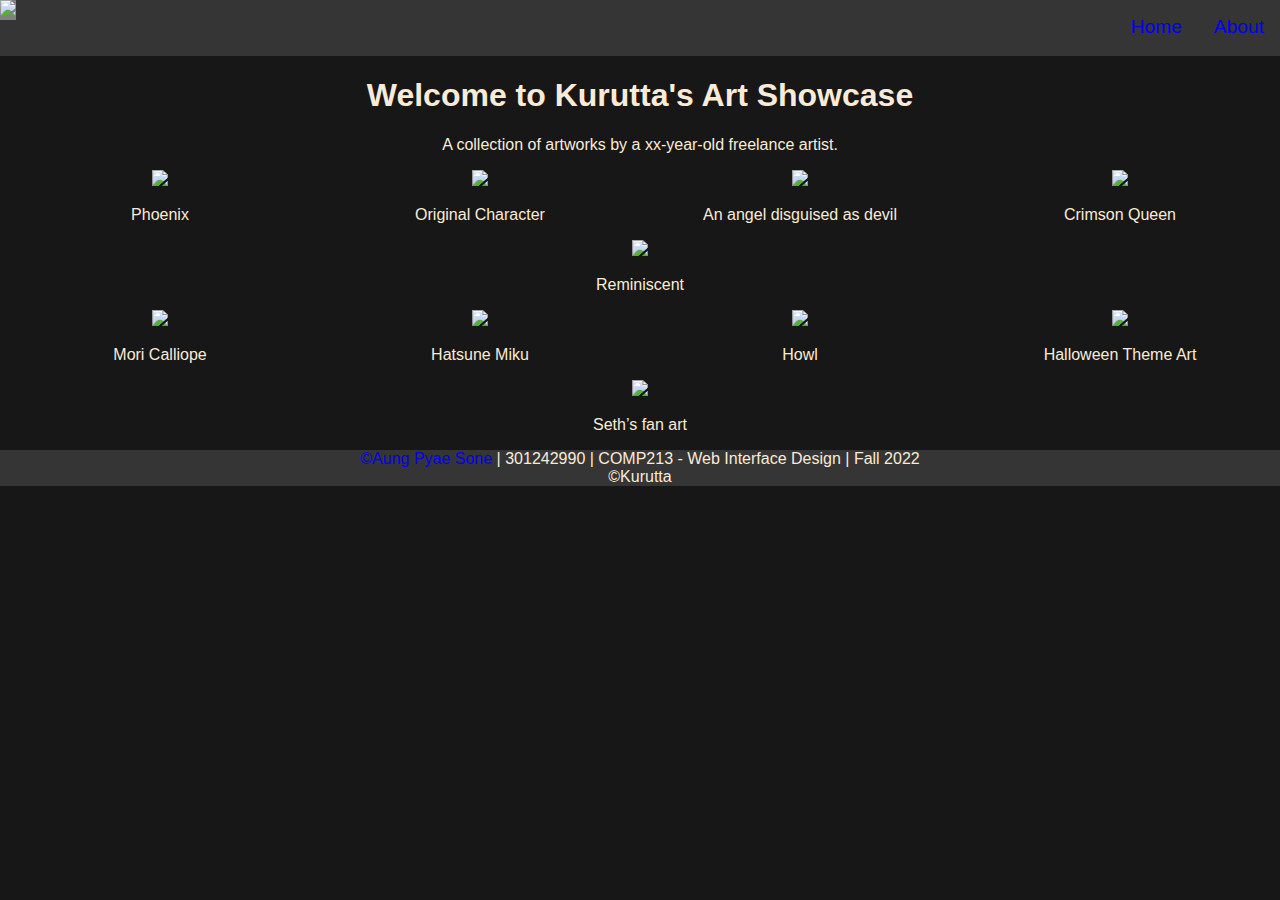
==== index.html @ 25a86a5a "Add files via upload" ====
<!DOCTYPE html>
<html lang="en">
<head>
    <meta charset="UTF-8">
    <meta http-equiv="X-UA-Compatible" content="IE=edge">
    <meta name="viewport" content="width=device-width, initial-scale=1.0">
    <link rel="stylesheet" href="styles.css">
    <title>Kurutta's showcase</title>
</head>
<body>
    <header>
        <div class="nav-bar">
            <a href="index.html" style="float: left;">
                <img src="../Final Project/img/kuruttas-art-low-resolution-logo-white-on-transparent-background.png" class="logo">
            </a>
            <div class="nav-content">
                <a class="nav-item" href="../Final Project/about.html">About</a>
                <a class="nav-item" href="../Final Project/index.html">Home</a>
            </div>
        </div>
    </header>
    <content class="content">
        <h1>Welcome to Kurutta's Art Showcase</h1>
        <p>
            A collection of artworks by a xx-year-old freelance artist.
        </p>
        <div class="img-1-row">
            <div class="img1">
            <a href="phoenix.html">
                <img class="small-img" src="../Final Project/img/phoenix.jpg">
            </a>
            <p>
                Phoenix 
            </p>
            </div>
            <div class="img1">
            <a href="king.html">
                <img class="small-img" src="../Final Project/img/king.jpg">
            </a>
            <p>
                Original Character 
            </p>
            </div>
            <div class="img1">
            <a href="angleofdeath.html">
                <img class="small-img" src="../Final Project/img/angleofdeath.jpg">
            </a>
            <p>
                An angel disguised as devil
            </p>
            </div>
            <div class="img1">
            <a href="queen.html"> 
                <img class="small-img" src="../Final Project/img/queen.jpg">
            </a>
            <p>
                Crimson Queen
            </p>
             </div>
             <div class="big-img">
                <a href="cat.html">
                <img class="center-img" src="../Final Project/img/cat.jpg">
                </a>
                <p>
                    Reminiscent
                </p>
             </div>
        </div>
        <div class="img-1-row">
            <div class="img1">
            <a href="calliope.html">
                <img class="small-img" src="../Final Project/img/calliope.jpg">
            </a>
            <p>
                Mori Calliope
            </p>
            </div>
            <div class="img1">
            <a href="cyberpunk.html">
                <img class="small-img" src="../Final Project/img/cyberpunk-clothing.jpg">
            </a>
            <p>
                Hatsune Miku
            </p>
            </div>
            <div class="img1">
            <a href="howl.html">
                <img class="small-img" src="../Final Project/img/howl.jpg">
            </a>
            <p>
                Howl
            </p>
            </div>
            <div class="img1">
            <a href="shota.html">
                <img class="small-img" src="../Final Project/img/shota-halloween.jpg">
            </a>
            <p>
                Halloween Theme Art
            </p>
             </div>
             <div class="big-img">
                <a href="catguy.html">
                <img class="center-img" src="../Final Project/img/maid-cat-guy.jpg">
                </a>
                <p>
                    Seth’s fan art 
                </p>
             </div>
        </div>      
    </content>
    <footer>
        <a href="http://studentweb.cencol.ca/a852/Assignment1/">©Aung Pyae Sone</a> | 301242990 | COMP213 - Web Interface Design | Fall 2022<br>
        ©Kurutta
    </footer>

</body>
</html>
---- styles.css ----
body {
    background-color: #171717;
    color: antiquewhite;
    font-family:'Franklin Gothic Medium', 'Arial Narrow', Arial, sans-serif;
    margin: auto;
}

.logo {
    height: 3rem;
    width: auto;
}

.nav-bar {
    background-color: #353535;
    color: aliceblue;
    display: block;
    height: 3.5rem;
}

.nav-content a {
    float: right;
    display: inline;
    font-size: larger;
    padding: 1rem ;
    text-align: center;
    
}

.nav-content a:hover,
.nav-bar a:hover {
    background-color: grey;
    transition: 1.5s;
}

a {
    text-decoration: none;
}

a:visited{
    color: aliceblue;
}

.content {
    text-align: center;
}

.container {
    background-color: #F0F0F0;
    color: #53618A;
    width: 50%;
    margin-left: auto;
    margin-right: auto;
    margin-top: 50px;
    border-radius: 15px;
    font-size: x-large;
}

.img1 {
    float: left;
    display: inline;
    width: 25%;
    
}

.big-img {
    width: 50%;
    margin: auto;
}

.small-img {
    height: 350px;
}

.center-img {
    height: 600px;
}

td{
    padding-left: 50px;
}

.art {
    height: 500px;
    width: auto;
    margin-left: 5rem;
    float: left;
    margin-right: 10rem;

}

.description{
    width: 70%;
}

.amount {
    border-radius: 7px;
    width: 5.5em;
    font-size: large;
}

.submit {

    font-size: large;
}
.small-img:hover {
    transform: translateY(-10px);
}

.center-img:hover {
    transform: translateY(-10px);
}

footer {
    text-align: center;
    background-color:#353535
}

.artist {
    height: 250px;
}
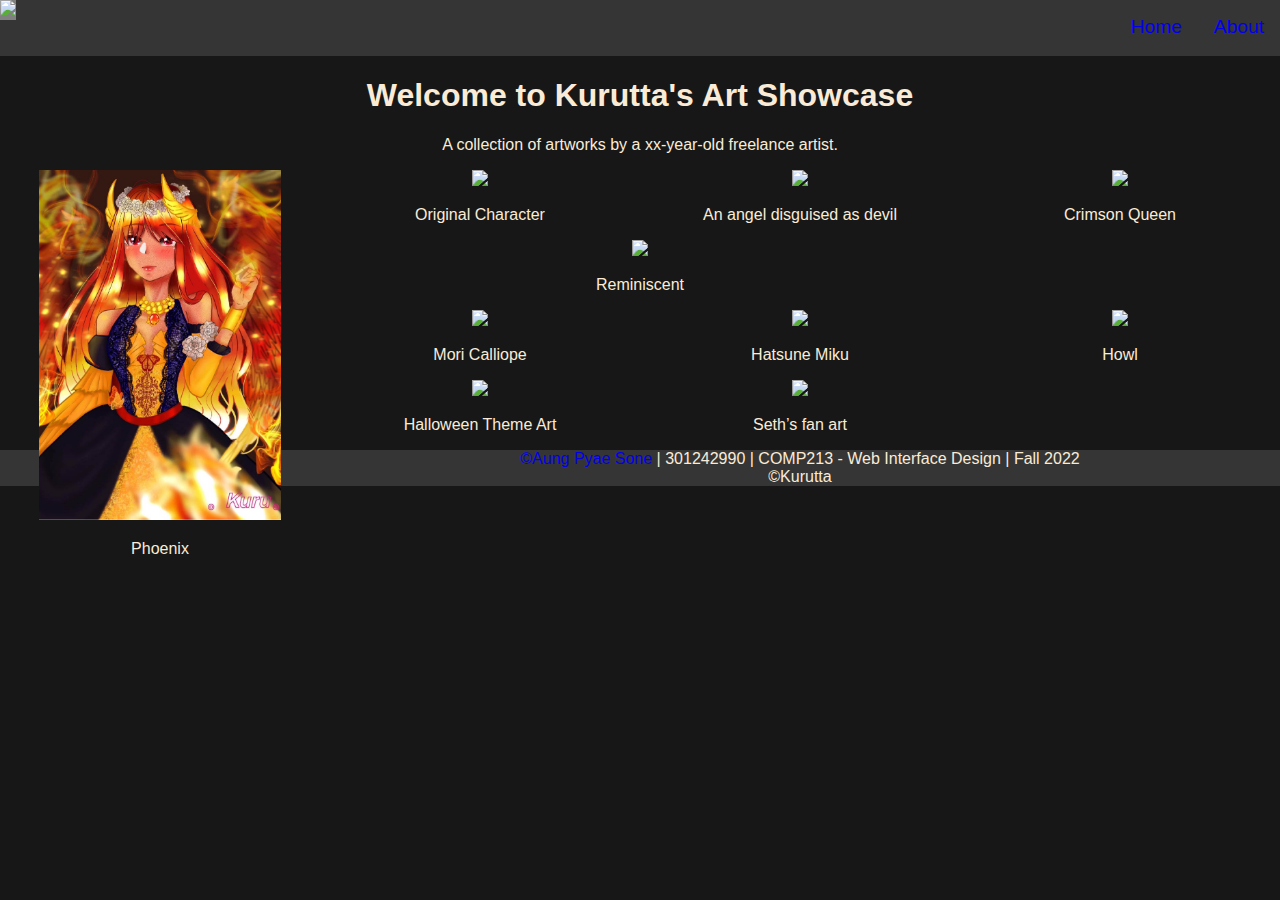
==== commit c486f1eb: "Update index.html" ====
--- a/index.html
+++ b/index.html
@@ -27,7 +27,7 @@
         <div class="img-1-row">
             <div class="img1">
             <a href="phoenix.html">
-                <img class="small-img" src="../Final Project/img/phoenix.jpg">
+                <img class="small-img" src="../img/phoenix.jpg">
             </a>
             <p>
                 Phoenix 
@@ -115,4 +115,4 @@
     </footer>
 
 </body>
-</html>+</html>
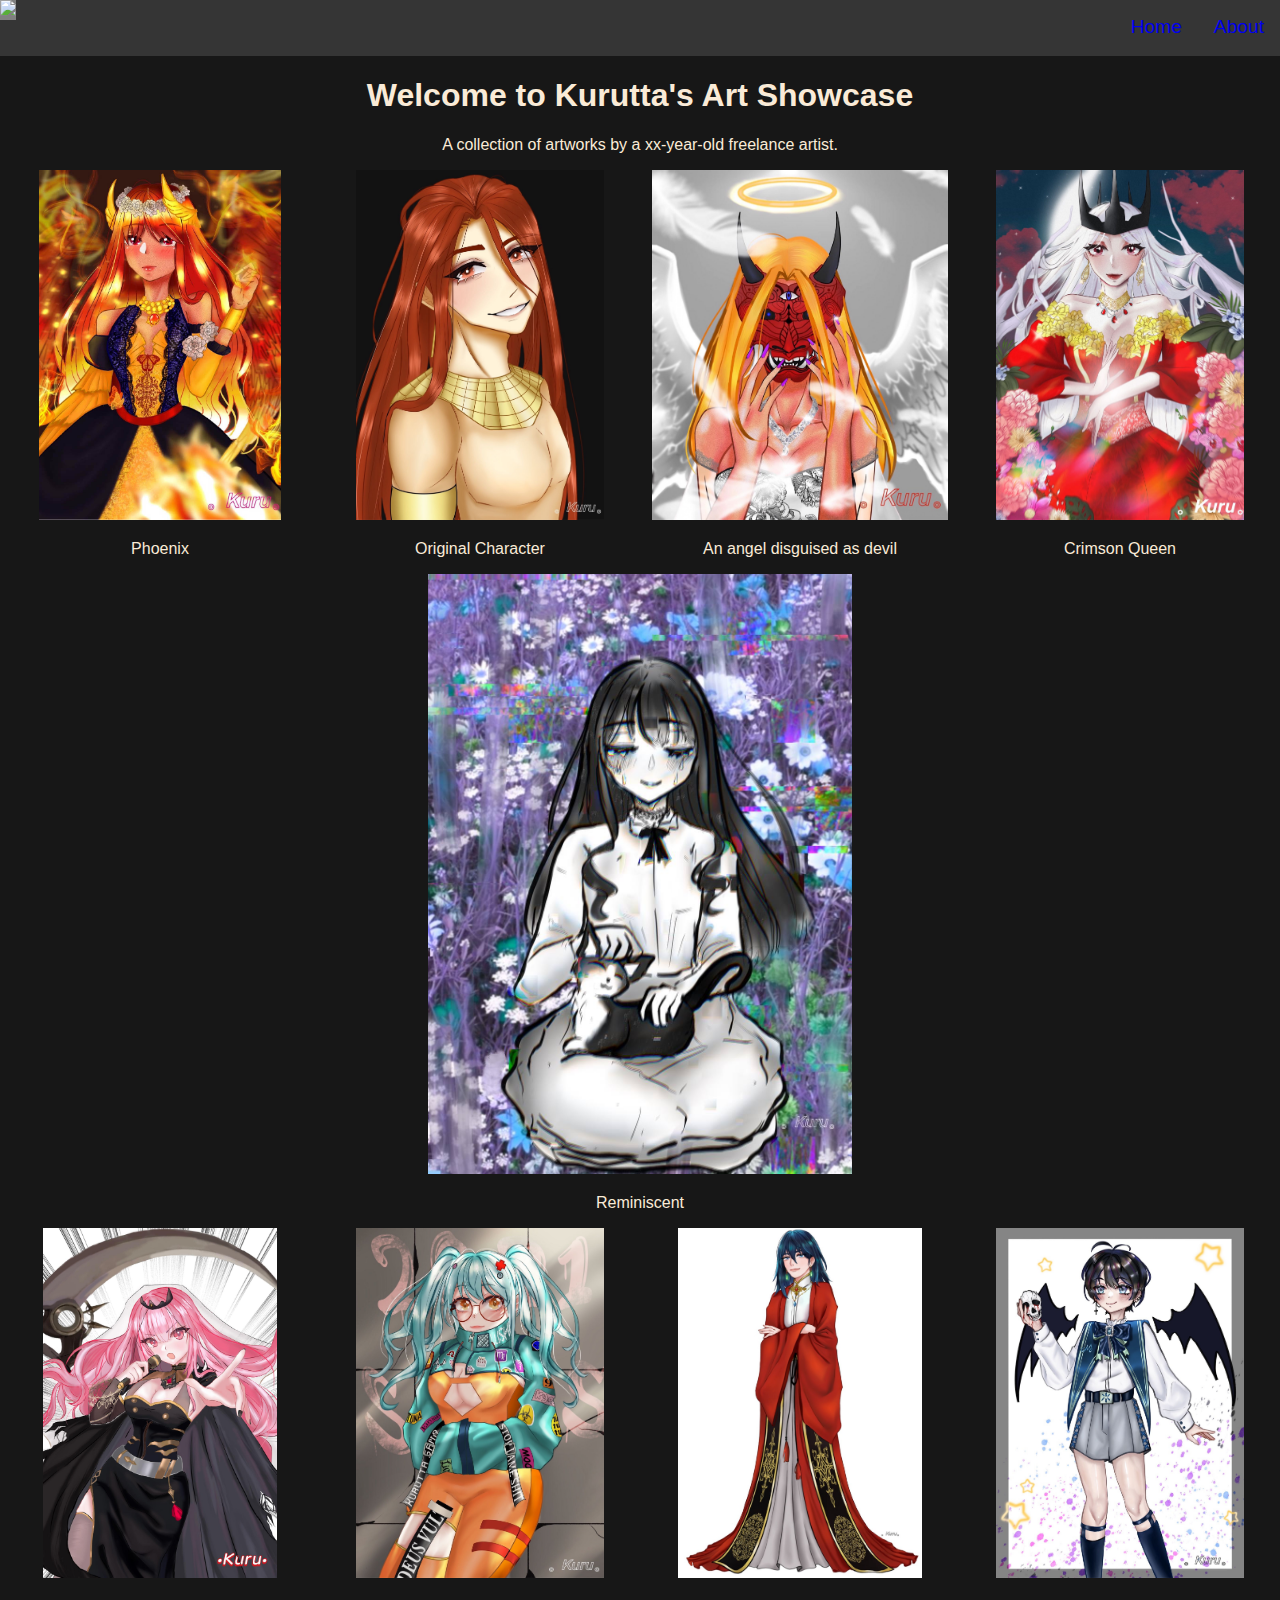
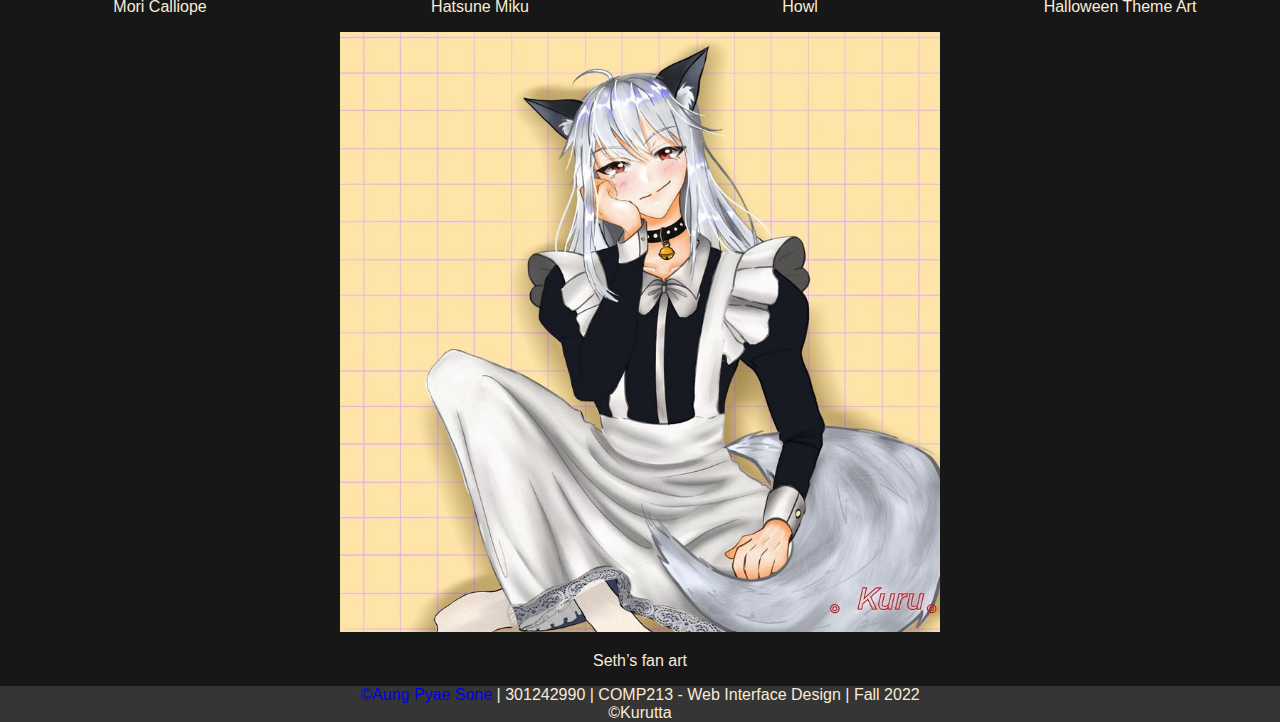
==== commit c16509f8: "Update index.html" ====
--- a/index.html
+++ b/index.html
@@ -14,8 +14,8 @@
                 <img src="../Final Project/img/kuruttas-art-low-resolution-logo-white-on-transparent-background.png" class="logo">
             </a>
             <div class="nav-content">
-                <a class="nav-item" href="../Final Project/about.html">About</a>
-                <a class="nav-item" href="../Final Project/index.html">Home</a>
+                <a class="nav-item" href="/about.html">About</a>
+                <a class="nav-item" href="/index.html">Home</a>
             </div>
         </div>
     </header>
@@ -27,7 +27,7 @@
         <div class="img-1-row">
             <div class="img1">
             <a href="phoenix.html">
-                <img class="small-img" src="../img/phoenix.jpg">
+                <img class="small-img" src="/img/phoenix.jpg">
             </a>
             <p>
                 Phoenix 
@@ -35,7 +35,7 @@
             </div>
             <div class="img1">
             <a href="king.html">
-                <img class="small-img" src="../Final Project/img/king.jpg">
+                <img class="small-img" src="/img/king.jpg">
             </a>
             <p>
                 Original Character 
@@ -43,7 +43,7 @@
             </div>
             <div class="img1">
             <a href="angleofdeath.html">
-                <img class="small-img" src="../Final Project/img/angleofdeath.jpg">
+                <img class="small-img" src="/img/angleofdeath.jpg">
             </a>
             <p>
                 An angel disguised as devil
@@ -51,7 +51,7 @@
             </div>
             <div class="img1">
             <a href="queen.html"> 
-                <img class="small-img" src="../Final Project/img/queen.jpg">
+                <img class="small-img" src="/img/queen.jpg">
             </a>
             <p>
                 Crimson Queen
@@ -59,7 +59,7 @@
              </div>
              <div class="big-img">
                 <a href="cat.html">
-                <img class="center-img" src="../Final Project/img/cat.jpg">
+                <img class="center-img" src="/img/cat.jpg">
                 </a>
                 <p>
                     Reminiscent
@@ -69,7 +69,7 @@
         <div class="img-1-row">
             <div class="img1">
             <a href="calliope.html">
-                <img class="small-img" src="../Final Project/img/calliope.jpg">
+                <img class="small-img" src="/img/calliope.jpg">
             </a>
             <p>
                 Mori Calliope
@@ -77,7 +77,7 @@
             </div>
             <div class="img1">
             <a href="cyberpunk.html">
-                <img class="small-img" src="../Final Project/img/cyberpunk-clothing.jpg">
+                <img class="small-img" src="/img/cyberpunk-clothing.jpg">
             </a>
             <p>
                 Hatsune Miku
@@ -85,7 +85,7 @@
             </div>
             <div class="img1">
             <a href="howl.html">
-                <img class="small-img" src="../Final Project/img/howl.jpg">
+                <img class="small-img" src="/img/howl.jpg">
             </a>
             <p>
                 Howl
@@ -93,7 +93,7 @@
             </div>
             <div class="img1">
             <a href="shota.html">
-                <img class="small-img" src="../Final Project/img/shota-halloween.jpg">
+                <img class="small-img" src="/img/shota-halloween.jpg">
             </a>
             <p>
                 Halloween Theme Art
@@ -101,7 +101,7 @@
              </div>
              <div class="big-img">
                 <a href="catguy.html">
-                <img class="center-img" src="../Final Project/img/maid-cat-guy.jpg">
+                <img class="center-img" src="/img/maid-cat-guy.jpg">
                 </a>
                 <p>
                     Seth’s fan art 
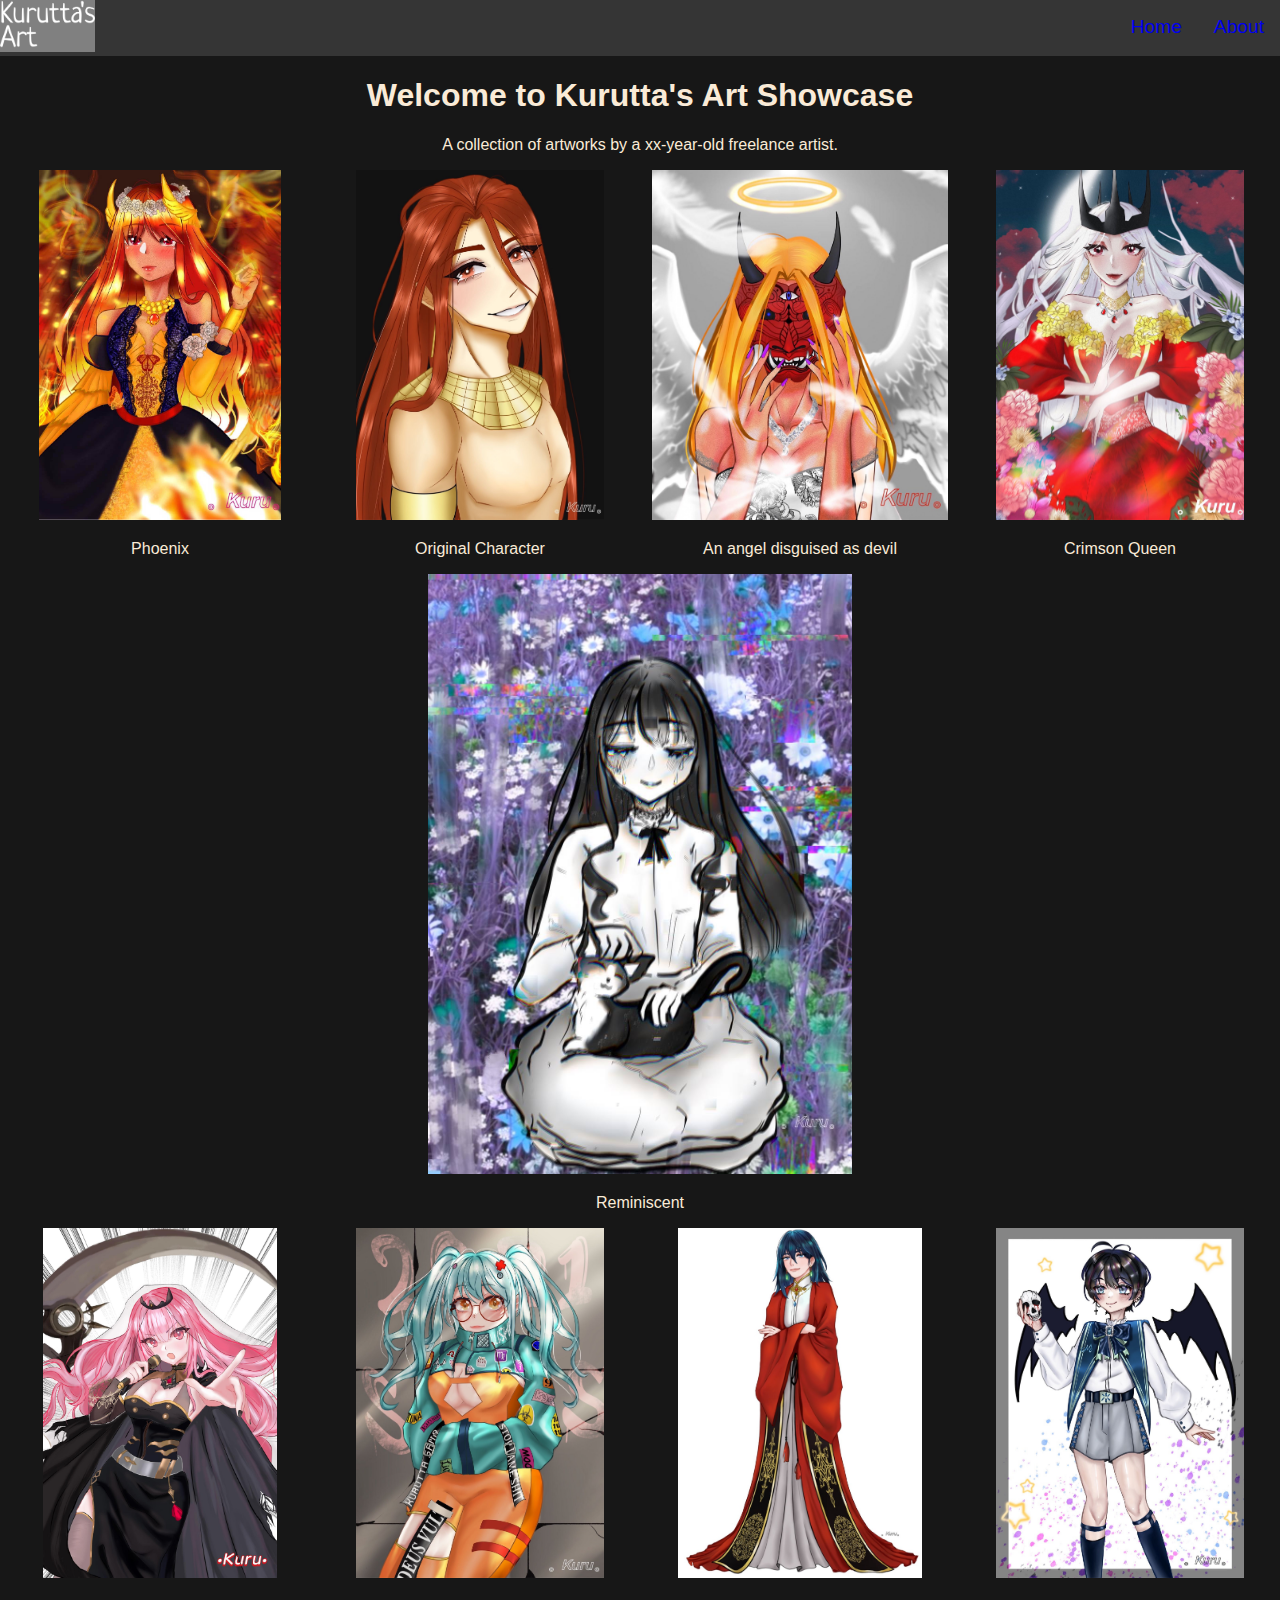
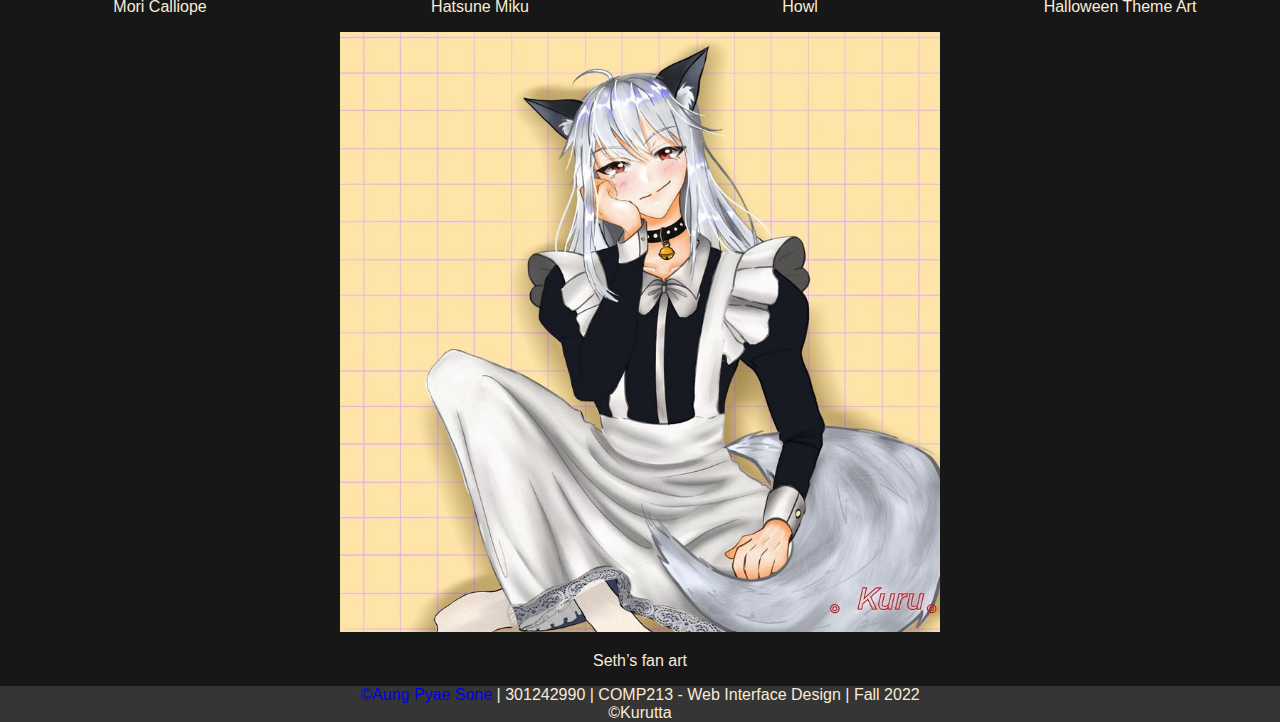
==== commit 7be42007: "Update index.html" ====
--- a/index.html
+++ b/index.html
@@ -11,7 +11,7 @@
     <header>
         <div class="nav-bar">
             <a href="index.html" style="float: left;">
-                <img src="../Final Project/img/kuruttas-art-low-resolution-logo-white-on-transparent-background.png" class="logo">
+                <img src="/img/kuruttas-art-low-resolution-logo-white-on-transparent-background.png" class="logo">
             </a>
             <div class="nav-content">
                 <a class="nav-item" href="/about.html">About</a>
